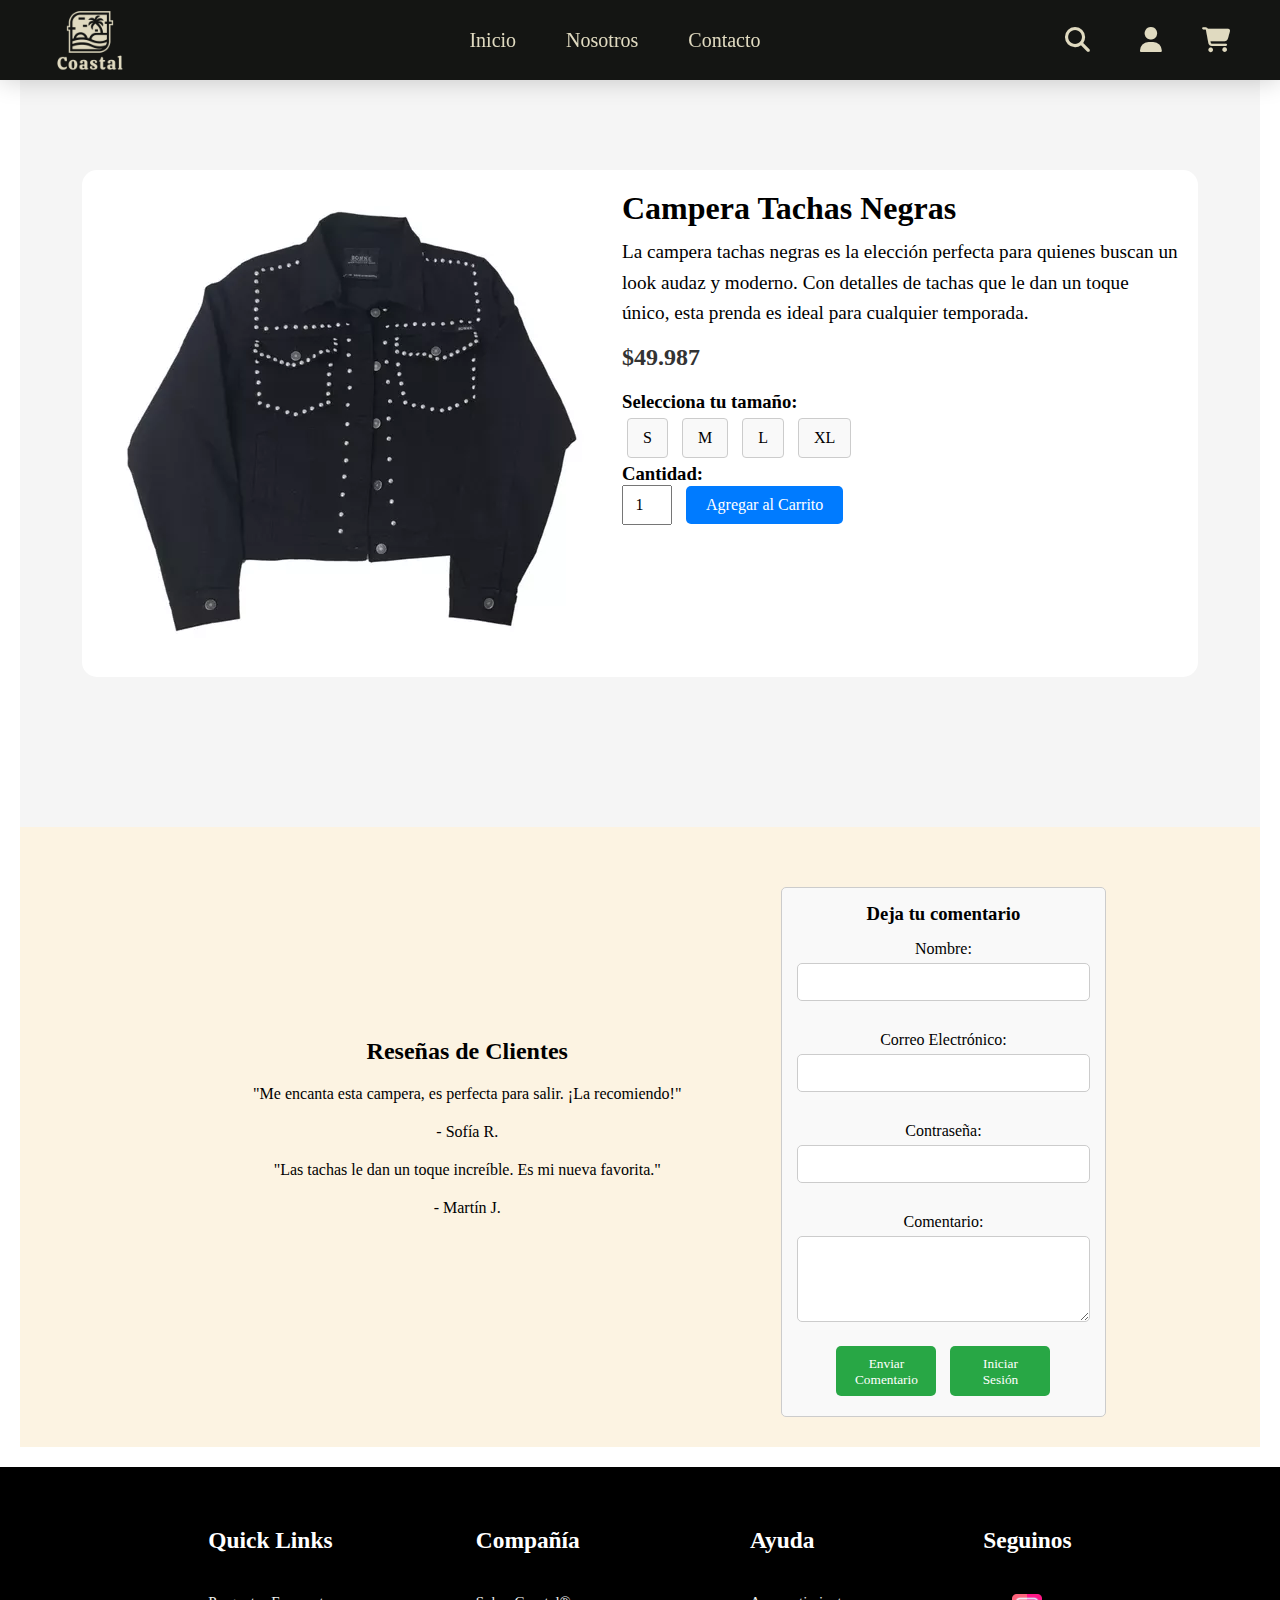
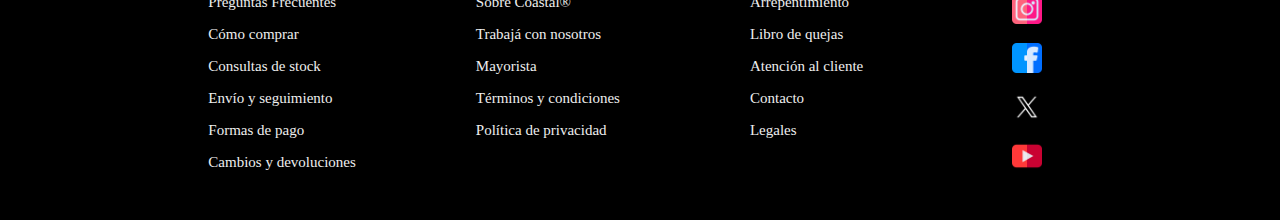
==== assets/products/campera-tachas-negras.html @ 1aef22c4 "E-commerce" ====
<!DOCTYPE html>
<html lang="es">
<head>
    <meta charset="UTF-8">
    <meta name="viewport" content="width=device-width, initial-scale=1.0">
    <title>Campera Tachas Negras</title>

    <link rel="stylesheet" href="https://cdnjs.cloudflare.com/ajax/libs/font-awesome/6.5.1/css/all.min.css">   
    <link rel="stylesheet" href="../styles.css">
    <link rel="stylesheet" href="../mediaqueries.css">
    <link rel="stylesheet" href="../productsStyles.css">
</head>
<body>

    <header class="header">
        <nav class="navbar">
            <img src="../logo.png" alt="logo">
            <input type="checkbox" id="toggle-menu">
            <label for="toggle-menu" class="bars-menu">
                <span></span>
                <span></span>
                <span></span>
            </label>
            <ul class="navbar-list">
                <li><a href="../../index.html" class="navbar-link">Inicio</a></li>
                <li><a href="../../index.html#about" class="navbar-link">Nosotros</a></li>
                <li><a href="../../index.html#contact" class="navbar-link">Contacto</a></li>
            </ul>
            
            <div class="nav-access">
                
                <div class="search-container">
                    <div id="search-wrapper" class="search-wrapper" style="display: none;">
                      <input type="text" id="search-input" placeholder="Buscar productos...">
                      <div id="search-results" class="search-results"></div>
                    </div>
                    <button id="search-icon"><i class="fa-solid fa-search"></i></button>
                  </div>
                  
                
                
                <div class="user-icon">
                    <a href="#"><i class="fa-solid fa-user"></i></a>
                    <ul class="dropdown">
                        <li><a href="#">Perfil</a></li>
                        <li><a href="#">Configuración</a></li>
                        <li><a href="#">Cerrar Sesión</a></li>
                    </ul>
                </div>
                
                <div class="navbar-cart">
                    <button id="cart-toggle">
                        <i class="fa-solid fa-shopping-cart"></i>
                        <span id="cart-count" style="display: none;">0</span>
                    </button>
                    <div id="cart" class="dropdown">
                        <ul id="cart-items"></ul>
                        <p id="total-price">Total: $0.00</p>
                    </div>
                </div>
                
            </div>
        </nav>

    </header>

    <main>
        <section id="product-details">
            <div class="product-container">
                <div class="product-image">
                    <img src="../../assets/clothes/campm.webp" alt="Campera Tachas Negras">
                </div>

                <div class="product-info">
                    <h1>Campera Tachas Negras</h1>
                    <p class="product-description">
                        La campera tachas negras es la elección perfecta para quienes buscan un look audaz y moderno. Con detalles de tachas que le dan un toque único, esta prenda es ideal para cualquier temporada.
                    </p>

                    <div class="price">
                        <span class="price-value">$49.987</span>
                    </div>

                    <div class="size-selection">
                        <h3>Selecciona tu tamaño:</h3>
                        <button class="size-button" data-size="S">S</button>
                        <button class="size-button" data-size="M">M</button>
                        <button class="size-button" data-size="L">L</button>
                        <button class="size-button" data-size="XL">XL</button>
                    </div>
                    
                    <h3>Cantidad:</h3>
                    <input type="number" id="quantity-input" value="1" min="1" max="5" style="width: 50px; height: 40px; font-size: 16px; font-family: inherit; margin-right: 10px; text-align: center;" />
                    
                    <button id="add-to-cart" style="padding: 10px 20px; font-size: 16px;">Agregar al Carrito</button>
                </div>
            </div>

        </section>

        <section id="product-reviews">
            <div class="reviews-container">
                <div class="reviews">
                    <h2>Reseñas de Clientes</h2>
                    <div class="review">
                        <p class="review-text">"Me encanta esta campera, es perfecta para salir. ¡La recomiendo!"</p>
                        <p class="review-author">- Sofía R.</p>
                    </div>
                    <div class="review">
                        <p class="review-text">"Las tachas le dan un toque increíble. Es mi nueva favorita."</p>
                        <p class="review-author">- Martín J.</p>
                    </div>
                </div>

                <div class="comment-form">
                    <h3>Deja tu comentario</h3>
                    <form id="comment-form">
                        <label for="comment-name">Nombre:</label>
                        <input type="text" id="comment-name" name="name" required>
        
                        <label for="comment-email">Correo Electrónico:</label>
                        <input type="email" id="comment-email" name="email" required>
        
                        <label for="comment-password">Contraseña:</label>
                        <input type="password" id="comment-password" name="password" required>
        
                        <label for="comment-text">Comentario:</label>
                        <textarea id="comment-text" name="comment" rows="4" required></textarea>
        
                        <button type="submit">Enviar Comentario</button>
                        <button type="button" id="login-button">Iniciar Sesión</button>
                    </form>
                </div>
            </div>
        </section>

        <div id="product-container" class="product-container"></div>
        

    </main>

    <footer class="black-bg">
        <div class="container">
            <div class="links-duo">
                <div class="links">
                    <h3>Quick Links</h3>
                    <ul>
                        <li><a href="#">Preguntas Frecuentes</a></li>
                        <li><a href="#">Cómo comprar</a></li>
                        <li><a href="#">Consultas de stock</a></li>
                        <li><a href="#">Envío y seguimiento</a></li>
                        <li><a href="#">Formas de pago</a></li>
                        <li><a href="#">Cambios y devoluciones</a></li>
                    </ul>
                </div>
                <div class="links">
                    <h3>Compañía</h3>
                    <ul>
                        <li><a href="#">Sobre Coastal®</a></li>
                        <li><a href="#">Trabajá con nosotros</a></li>
                        <li><a href="#">Mayorista</a></li>
                        <li><a href="#">Términos y condiciones</a></li>
                        <li><a href="#">Política de privacidad</a></li>
                    </ul>
                </div>
            </div>
            <div class="links-duo">
                <div class="links">
                    <h3>Ayuda</h3>
                    <ul>
                        <li><a href="#">Arrepentimiento</a></li>
                        <li><a href="#">Libro de quejas</a></li>
                        <li><a href="#">Atención al cliente</a></li>
                        <li><a href="#">Contacto</a></li>
                        <li><a href="#">Legales</a></li>
                    </ul>
                </div>
                <div class="links">
                    <h3>Seguinos</h3>
                    <ul style="text-align: center;">
                        <li><a href="#"><img src="../../icons/ig.png" alt="ig"></a></li>
                        <li><a href="#"><img src="../../icons/fcb.png" alt="fb"></a></li>
                        <li><a href="#"><img src="../../icons/xtw.png" alt="tw"></a></li>
                        <li><a href="#"><img src="../../icons/ytb.png" alt="yt"></a></li>
                    </ul>
                </div>
            </div>
        </div>
    </footer>

    <script src="../../main.js"></script>

</body>
</html>
---- assets/styles.css ----
:root {
  --color-fondo: rgb(20, 21, 19);
  --color-texto: #000;
  --color-enlace: rgb(224, 218, 192);
  --color-enlace-hover: orangered;
  --color-carrito-fondo: white;
  --color-carrito-borde: #ccc;
  --color-total: black;
  --color-dropdown-fondo: white;
  --color-dropdown-hover: #f0f0f0;
}

* {
  margin: 0;
  padding: 0;
  box-sizing: border-box;
  font-family: Georgia, 'Times New Roman', Times, serif;
}

.header {
  height: 80px;
  display: flex;
  justify-content: space-between;
  align-items: center;
  padding: 0px 50px;
  box-shadow: 0 0px 24px rgba(0, 0, 0, 0.2);
  position: fixed;
  width: 100%;
  background-color: var(--color-fondo);
  z-index: 1;
}

.header img {
  height: 80px;
  width: 80px;
  margin-right: 50px;
}

.navbar {
  display: flex;
  align-items: center;
  justify-content: space-between;
  flex-grow: 1;
}

.navbar ul {
  list-style-type: none;
  display: flex;
  gap: 50px;
  padding: 0;
}

.nav-access {
  display: flex;
  gap: 40px;
  align-items: center;
}

.navbar a {
  text-decoration: none;
}

.navbar i {
  font-size: 25px;
  display: flex;
}

.navbar-link {
  text-decoration: none;
  color: var(--color-texto);
  font-weight: 300;
  position: relative;
}

.navbar-link::after {
  content: "";
  height: 2px;
  background-color: var(--color-enlace);
  position: absolute;
  bottom: -4px;
  left: 0;
  transition: width 1s ease, background-color 1s ease;
  width: 0;
}

.navbar-link:hover::after {
  width: 100%;
  background-color: var(--color-enlace-hover);
}

.navbar-list li a, .fa-solid {
  text-decoration: none;
  font-size: 20px;
  font-weight: 510;
  color: var(--color-enlace);
  transition: 0.6s ease;
}

.navbar-list li a:hover, .fa-solid:hover {
  color: var(--color-enlace-hover);
}

#toggle-menu {
  display: none;
}

.navbar-list {
  display: flex;
  gap: 20px;
}

.bars-menu {
  display: none;
}

.bars-menu span {
  height: 3px;
  width: 30px;
  background-image: linear-gradient(to right, var(--color-enlace), var(--color-enlace));
  transition: transform 0.3s;
}

.navbar-cart {
  position: relative;
  display: flex;
  align-items: center;
}

#cart-toggle {
  position: relative;
  background: none;
  border: none;
  color: white;
  font-size: 18px;
  cursor: pointer;
  display: flex;
  align-items: center;
  transition: color 0.3s ease, transform 0.3s ease;
}

#cart-toggle:hover {
  color: #f0f0f0;
}

#cart {
  display: none;
  position: absolute;
  left: 100%;
  top: 115%;
  background-color: rgba(255, 255, 255, 0.98);
  border-radius: 8px;
  box-shadow: 0 4px 8px rgba(0, 0, 0, 0.2);
  z-index: 1000;
  max-height: 400px;
  overflow-y: auto;
  margin-top: 25px;
  width: 300px;
  padding: 10px;
  transform: translateX(-86%);
  opacity: 0;
  transition: opacity 0.3s ease, top 0.3s ease;
  visibility: hidden;
}

#cart.show {
  display: block;
  opacity: 1;
  visibility: visible;
}

#cart-items {
  list-style-type: none;
  padding: 0;
  margin: 0;
  display: flex;
  flex-direction: column;
}

#cart-items li {
  position: relative;
  margin: 5px 0;
  padding: 15px;
  border-bottom: 5px solid #ccc;
  display: block;
  padding-left: 60px;
  text-align: left;
}

#cart-items li button {
  position: absolute;
  left: 10px;
  top: 50%;
  transform: translateY(-50%);
  background: none;
  border: none;
  margin: 10;
}

#total-price {
  margin: 10px 0 0 0;
  padding: 5px;
  color: black;
}

.dropdown {
  display: none;
  position: absolute;
  background-color: rgba(255, 255, 255, 0.95);
  border-radius: 8px;
  box-shadow: 0 4px 8px rgba(0, 0, 0, 0.2);
  z-index: 1;
  top: 100%;
  right: 60px;
  transform: translateX(0);
  padding: 10px;
  opacity: 0;
  transition: opacity 0.3s ease, top 0.3s ease;
  visibility: hidden;
}

.dropdown.show {
  display: block;
  opacity: 1;
  visibility: visible;
}

.dropdown li a {
  display: block;
  padding: 15px 20px;
  color: var(--color-texto);
  text-decoration: none;
}

.dropdown li a:hover {
  background-color: #f0f0f0;
}

main {
  display: flex;
  flex-direction: column;
  align-items: center;
  justify-content: center;
  background-color: black;
}

#hero {
  margin-top: 100px;
  display: flex;
  padding: 70px 0px;
  max-width: 100%;
  justify-content: space-between;
  flex-direction: row;
  align-items: center;
}

.hero-presentation {
  display: flex;
  flex-direction: column;
  justify-content: center;
  gap: 15px;
  padding: 0 0 20px 50px;
  margin-left: 150px;
}

#hero img {
  flex-basis: 100%;
  align-items: center;
}

.hero-images {
  display: flex;
  justify-content: space-between;
  align-items: center;
  gap: 10px;
}

.hero-images img {
  width: 25%;
  height: 700px;
  object-fit: cover;
  border-radius: 10px;
  margin: 10px;
}

.hero-presentation h1 {
  font-size: 1.5rem;
  font-weight: 500;
  display: flex;
  flex-direction: column;
  color: white;
}

.hero-presentation h2 {
  font-size: 30px;
  font-weight: 500;
  display: flex;
  flex-direction: column;
  color: white;
}

.hero-presentation p {
  font-size: 14px;
  max-width: 350px;
  color: rgb(255, 255, 255);
}

.button-container {
  display: flex;
  gap: 15px;
}

.button-container a {
  display: flex;
  justify-content: center;
  align-items: center;
  text-decoration: none;
  border: 3px solid black;
  border-radius: 20px;
  padding: 8px 15px;
  font-size: 15px;
  font-weight: 500;
}

.primary-btn, .alt-btn {
  background-color: wheat;
  color: black;
  border-radius: 50px;
  width: 130px;
  height: 60px;
  text-shadow: 7px 7px 7px #000000;
}

.primary-btn:hover {
  background-color: white;
  color: black;
}

.alt-btn:hover {
  background-color: white;
  color: black;
}

#about {
  display: block;
  align-items: center;
  justify-content: center;
  width: 100%;
  padding: 30px 150px;
  font-weight: 500;
  text-align: center;
  background-color: rgb(252, 243, 226);
}

.about-title {
  font-size: 30px;
  text-align: center;
  margin-top: 50px;
  margin-bottom: 50px;
}

.about-text ul {
  padding-left: 20px;
  list-style-type: disc;

}

.about-text li {
  margin-bottom: 10px;
}

.about-container {
  display: flex;
  flex-direction: column;
  align-items: center;
  margin: 0 auto;
  max-width: 90%;
  min-width: 200px;
  padding: 10px;
}

.about-text {
  width: 100%;
  text-align: justify;
  margin-bottom: 50px;
}

.about-text p, .about-text ul {
  font-size: 16px;
  line-height: 1.6;
}

.about-container .about-text {
  text-align: left;
}

#about p {
  margin: 20px;
  font-weight: 500;
}

#cards-section {
  background-color: #eeeeee;
  display: flex;
  flex-direction: column;
  text-align: center;
  gap: 30px;
  padding: 70px 0px;
  width: 100%;
}

.cards-container {
  display: flex;
  justify-content: center;
  align-items: center;
  gap: 30px;
  margin-top: 30px;
  flex-wrap: wrap;
}

.cards-benefits {
  display: flex;
  justify-content: center;
  align-items: center;
  gap: 30px;
  margin-top: 30px;
}

.filter-buttons {
  display: flex;
  flex-wrap: wrap;
  justify-content: center;
  margin: 0 auto;
  max-width: 90%;
}

.filter {
  flex: 1 1 calc(50% - 10px);
  max-width: 150px;
  background-color: rgba(255, 255, 255);
  border: 2px solid #ccc;
  border-radius: 5px;
  padding: 10px 15px;
  margin: 5px;
  cursor: pointer;
  transition: background-color 0.3s, border-color 0.3s;
  font-size: 16px;
  text-shadow: 7px 7px 7px #000000;
  font-weight: 100;
}

.filter:hover {
  background-color: #e0e0e0;
  border-color: #888;
}

.filter.active {
  background-color: #007bff;
  color: #fff;
  border-color: #0056b3;
}

.product-container {
  display: grid;
  gap: 10px;
  max-width: 100%;
  margin: 0 auto;
  padding: 20px;
  justify-items: center;
  background-color: #f0f0f0;
  border-radius: 15px;
}

.product-card {
  background-color: #ffffff;
  display: flex;
  flex-direction: column;
  gap: 10px;
  height: 500px;
  width: 200px;
  border: 4px solid #ffffff;
  border-radius: 15px;
  padding: 15px;
  align-items: center;
  transition: transform 0.3s ease-in-out;
  margin: 5px;
}

.product-card:hover {
  transform: scale(1.05);
}

.product-card img {
  height: 180px;
  object-fit: cover;
}

.product-card h2 {
  font-size: 20px;
  margin: 10px 0;
  flex-grow: 1;
  font-weight: 500;
}

.product-card p {
  font-size: 14px;
  margin: 0;
  text-align: center;
}

.product-card .price-button-container {
  display: flex;
  flex-direction: column;
  width: 100%;
  margin-top: 5px;
  align-items: center;
}

.product-card span {
  font-size: 18px;
  margin-bottom: 10px;
}

.product-card button {
  padding: 5px 20px;
  cursor: pointer;
  background-color: #000;
  color: #fff;
  border: none;
  border-radius: 5px;
}

.cards-title h2 {
  font-size: 28px;
  text-align: center;
  margin-bottom: 20px;
  margin-top: 10px;
}

.cards {
  margin-top: 30px;
  display: flex;
  flex-direction: column;
  gap: 10px;
  align-items: center;
}

.cards img {
  height: 50px;
  width: 50px;
}

.cards h2 {
  font-size: 18px;
  font-weight: 550;
}

.cards h3 {
  font-size: 12px;
  font-weight: 500;
}

#contact {
  background-color: rgb(36, 36, 36);
  padding: 50px 0 30px 0;
  display: flex;
  justify-content: center;
  align-items: center;
  width: 100%;
}

.black-bg {
  background-color: black;
}

.contact-info-container {
  display: flex;
  justify-content: space-between;
  padding-bottom: 30px;
  gap: 200px;
}

label {
  color: white;
}

.info-column p, .info-column h3 {
  color: #eeeeee;
  display: flex;
  margin: 0px 0px 50px 0px;
  align-items: center;
  justify-content: center;
  margin-top: 50px;
  margin-bottom: 70px;
}

.info-column img {
  height: 35px;
  margin-right: 10px;
  display: flex;
  align-items: center;
  justify-content: center;
}

.form-group label {
  display: block;
  font-weight: bold;
  margin-bottom: 5px;
  width: 500px;
}

.form-group {
  display: flex;
  flex-direction: column;
  align-items: center;
}

.form-group input,
.form-group textarea {
  width: 100%;
  padding: 10px;
  border: 1px solid #ccc;
  border-radius: 4px;
  margin: 10px 0;
}

button[type="submit"] {
  background-color: #4CAF50;
  color: white;
  padding: 10px 20px;
  border: none;
  border-radius: 4px;
  cursor: pointer;
  width: 100px;
}

button[type="submit"]:hover {
  background-color: greenyellow;
  color: black;
}

footer { 
  display: flex; 
  justify-content: center; 
  color: white; 
  width: 100%; 
  text-align: center; 
  padding: 60px 0px 30px 0px; 
  font-size: 20px; 
  background-color: black; 
} 

.links { 
  text-align: left; 
} 

.links h3 { 
  padding-bottom: 25px; 
} 

.container { 
  max-width: 1200px; 
  display: flex; 
  margin: 0 auto; 
  gap: 130px; 
} 

.links-duo { 
  display: flex; 
  gap: 120px; 
  justify-content: space-around; 
  flex-wrap: wrap; 
} 

.links li { 
  display: inline-block; 
  margin: 15px 0; 
  font-size: 15px; 
  display: block; 
} 

.links a { 
  color: #eeeeee; 
  text-decoration: none; 
} 

.links a img { 
  height: 30px; 
} 

#product-details {
  background-color: whitesmoke;
  width: 100%;  
}

#product-reviews {
  display: flex;
  align-items: center;
  justify-content: center;
  width: 100%;
  padding: 30px 150px 30px 150px;
  font-weight: 300;
  text-align: center;
  background-color: rgb(252, 243, 226);
}

#product-reviews p {
  margin: 20px;
}

.reviews-container {
  display: flex;
  align-items: center;
  justify-content: center;
  gap: 150px;
}

.comment-form {
  margin-top: 20px;
  padding: 15px;
  border: 1px solid #ccc;
  border-radius: 5px;
  background-color: #f9f9f9;
}

.comment-form h3 {
  margin-bottom: 15px;
}

.comment-form label {
  display: block;
  margin-bottom: 5px;
}

.comment-form input,
.comment-form textarea {
  width: 100%;
  padding: 10px;
  margin-bottom: 15px;
  border: 1px solid #ccc;
  border-radius: 4px;
}

.comment-form button {
  padding: 10px 15px;
  background-color: #007bff;
  color: white;
  border: none;
  border-radius: 4px;
  cursor: pointer;
}

.comment-form button:hover {
  background-color: #0056b3;
}

.size-selection {
  margin-top: 20px;
}

.size-button {
  padding: 10px 15px;
  margin: 5px;
  border: 1px solid #ccc;
  border-radius: 4px;
  background-color: #f9f9f9;
  cursor: pointer;
}

.size-button.selected {
  background-color: blue;
  color: white;
}

.size-button:hover {
  background-color: #007bff;
  color: white;
}

.modal {
  display: none;
  position: fixed;
  z-index: 1000;
  left: 0;
  top: 0;
  width: 100%;
  height: 100%;
  overflow: auto;
  background-color: rgba(0, 0, 0, 0.5);
}

.modal-content {
  background-color: #fefefe;
  margin: 10% auto;
  padding: 15px;
  border: 1px solid #888;
  width: 80%;
  max-width: 600px;
  font-size: 14px;
}

.modal-content h1 {
  margin-bottom: 15px;
  font-size: 25px;
}

.modal-content p {
  margin-bottom: 10px;
}

.modal-content .modal-product-price {
  margin-bottom: 15px;
}

.modal-content select {
  margin-bottom: 15px;
}

.modal-content #add-to-cart-confirm {
  margin-top: 10px;
}

.close {
  color: #aaa;
  float: right;
  font-size: 28px;
  font-weight: bold;
}

.close:hover,
.close:focus {
  color: black;
  text-decoration: none;
  cursor: pointer;
}

.product-image img {
  width: 100%;
  height: auto;
  max-width: 300px;
}

.search-container {
  position: relative;
  display: flex;
  align-items: center;
}

.search-wrapper {
  display: none;
  position: absolute;
  left: -50px;
  top: 140%;
  background-color: rgba(255, 255, 255, 0.8);
  border-radius: 8px;
  box-shadow: 0 4px 8px rgba(0, 0, 0, 0.2);
  padding: 10px;
  z-index: 1000;
}

#search-input {
  padding: 10px 15px;
  border: 1px solid #ccc;
  border-radius: 4px;
  width: 250px;
  left: auto;
  background-color: white;
}

.search-results {
  background-color: white;
  max-height: 200px;
  overflow-y: auto;
  width: 250px;
  margin-top: 10px;
}

.search-results div {
  padding: 10px 15px;
  cursor: pointer;
  font-size: 16px;
}

.search-results div:hover {
  background-color: #f0f0f0;
}

#search-icon {
  background: none;
  border: none;
  color: #fff;
  cursor: pointer;
  padding: 10px;
  margin-left: 5px;
}

#search-icon:hover {
  opacity: 0.8;
}
---- assets/mediaqueries.css ----
@media (max-width: 992px) {
  .navbar-list {
      display: flex;
      flex-direction: column;
      gap: 10px;
      position: absolute;
      top: 80px;
      left: 200px;
      width: auto;
      background-color: rgb(24, 22, 22);
      z-index: 2;
      padding: 10px;
      border-radius: 5px;
      margin: 0 180px 0 0;
  }

  .navbar-link {
      display: none;
      margin: 10px 50px 10px 50px;
      text-align: center;
  }

  .bars-menu {
      display: flex;
      flex-direction: column;
      gap: 5px;
      cursor: pointer;
      position: relative;
      z-index: 2;
      margin-right: auto;
  }

  .bars-menu span {
      height: 3px;
      width: 30px;
      background-color: #000;
      transition: transform 0.3s, opacity 0.3s;
  }
  #toggle-menu:checked + .bars-menu span:nth-child(2) {
      opacity: 0;
  }
  #toggle-menu:checked + .bars-menu span:nth-child(1) {
      transform: translateY(8px) rotate(45deg);
  }
  #toggle-menu:checked + .bars-menu span:nth-child(3) {
      transform: translateY(-8px) rotate(-45deg);
  }
  #toggle-menu:checked ~ .navbar-list .navbar-link {
      display: block;
      padding: 10px;
  }

  #hero img {
      display: none;
  }
  
  .hero-presentation {
      display: flex;
      flex-direction: column;
      justify-content: center;
      align-items: center;
      padding: 10px;
      text-align: center;
      margin-left: 0px;
  }

  .contact-info-container {
      display: flex;
      flex-direction: column;
      justify-content: center;
      align-items: center;
      gap: 20px;
      padding: 10px;
  }
  
  .contact-info-item {
      display: flex;
      flex-direction: column;
      align-items: center;
      text-align: center;
  }

  .info-data {
      display: flex;
      justify-content: center;
      align-items: center;
      gap: 20px;
  }

  .info-column {
      width: 100%;
  }
  
  .info-column form {
      width: 100%;
  }
  
  .info-column h3 {
      text-align: center;
  }

  .cards-benefits {
      display: flex;
      flex-wrap: wrap;
      justify-content: center;
      align-items: stretch;
      gap: 30px;
  }
  
  .card {
      width: calc(50% - 30px);
      margin-bottom: 20px;
  }
}

@media (max-width: 768px) {
  .about-container {
      max-width: 100%;
      padding: 0 10px;
  }

  .about-text {
      width: 100%;
  }

  .about-text p, .about-text ul {
      font-size: 14px;
      line-height: 1.5;
  }

  .about-title {
      font-size: 24px;
  }

  .cards-title h2 {
      font-size: 24px;
      margin-bottom: 25px;
  }
}

@media (max-width: 576px) {
  .form-group input,
  .form-group textarea,
  .form-group label {
      width: 80%;
      margin-left: auto;
      margin-right: auto;
  }

  .form-group label {
      text-align: center;
  }

  button[type="submit"] {
      display: block;
      margin: 10px auto;
  }

  .cards-title h2 {
      font-size: 20px;
      margin-bottom: 25px;
  }
}

@media (max-width: 480px) {
  .header {
      height: 60px;
      padding: 0px 30px;
  }

  .header img {
      height: 60px;
      width: 60px;
      margin-right: 20px;
  }

  #toggle-menu:checked + .bars-menu span:nth-child(1) {
      transform: translateY(6px) rotate(45deg);
  }
  #toggle-menu:checked + .bars-menu span:nth-child(3) {
      transform: translateY(-8px) rotate(-45deg);
  }

  .navbar-list {
      flex-direction: column;
      gap: 10px;
      padding: 10px;
      background-color: rgba(24, 22, 22, 0.98);
      top: 61px;
      left: auto;
  }

  .nav-access {
      gap: 20px;
  }

  .navbar-link {
      font-size: 18px;
  }

  .search-wrapper {
      left: -120px auto;
      top: 50px;
      max-width: 200px;
  }  

  #search-input, .search-results {
      max-width: 180px;
  }
  
  .dropdown {
      right: 20px;
  }

  #cart {
      top: 15px;
      left: 10px;
  }

  .fa-solid.fa-user,
  .fa-solid.fa-shopping-cart,
  #search-icon .fa-solid.fa-search {
      font-size: 18px;
  }

  .bars-menu span {
      width: 25px;
      height: 2px;
  }

  #hero {
      flex-direction: column;
      padding: 30px 0px;
  }

  .hero-presentation h1, .hero-presentation h2 {
      font-size: 24px;
  }

  .hero-presentation p {
      font-size: 14px;
  }

  .button-container a {
      width: 100px;
      height: 40px;
      font-size: 14px;
      padding: 5px 10px;
  }

  #about {
      padding: 20px 30px;
  }

  .product-container, #cards-section {
      background-color: #ffffff;
  }

  #cards-section {
      gap: 1px;
  }

  .cards-container, .cards-benefits {
      flex-direction: column;
      gap: 20px;
  }

  .cards-benefits {
      margin: 10px;
  }

  .cards {
      width: 100%;
  }

  .cards-benefits h3 {
      font-size: 12px;
  }

  .cards-benefits h2 {
      font-size: 15px;
  }

  .cards-benefits img {
      width: 40px;
      height: auto;
  }

  #contact {
      padding: 30px 0 20px 0;
  }

  .contact-info-container {
      flex-direction: column;
      gap: 20px;
  }

  .contact-info-container {
      margin: 30px;
  }

  .form-group input, .form-group textarea, button[type="submit"] {
      width: 80%;
  }

  footer {
      padding: 30px 0 20px 0;
      font-size: 16px;
  }
  
  .container {
      gap: 30px;
  }
  
  .links-duo {
      gap: 20px;
  }

  .links li {
      margin: 10px 0;
      font-size: 10px;
  }

  .product-card {
      height: auto;
      width: 150px;
  }

  .product-card img {
      height: 120px;
  }

  .product-card h2 {
      font-size: 18px;
  }

  .product-card p, .product-card span {
      font-size: 14px;
  }

  .modal-content {
      margin: 20% auto;
      padding: 10px;
      width: 90%;
      font-size: 14px;
  }

  .info-data {
      display: block;
  }
}
---- assets/productsStyles.css ----
/* Estilo base */

main {
    background-color: #fff;
    margin: 0 auto;
    padding: 20px;
}

.product-container {
    display: flex;
    gap: 20px;
    margin: 150px auto;
    background-color: #fff;
    max-width: 90%;
    
}

#product-container{
    display: none;
}

.product-image img {
    max-width: 100%;
    height: auto;
    border-radius: 8px;
}

.product-info {
    flex: 1;
}

.product-info h1 {
    font-size: 2rem;
    margin-bottom: 10px;
}

.product-info p.product-description {
    font-size: 1.2rem;
    line-height: 1.6;
    margin-bottom: 15px;
}

.price {
    font-size: 1.5rem;
    font-weight: bold;
    color: #333;
    margin-bottom: 15px;
}

.size-selection button {
    margin: 5px;
    padding: 10px 15px;
    font-size: 1rem;
    cursor: pointer;
}

#quantity-input {
    width: 60px;
    text-align: center;
    margin-bottom: 20px;
}

/* Botón Agregar al Carrito */
#add-to-cart {
    background-color: #007bff;
    color: #fff;
    border: none;
    padding: 10px 20px;
    cursor: pointer;
    border-radius: 5px;
    transition: background-color 0.3s ease; /* Transición suave */
}

#add-to-cart:hover {
    background-color: #0056b3; /* Azul más oscuro cuando se pasa el cursor */
}

/* Diseño base para las reseñas y formulario */
.reviews-container {
    display: flex;
    flex-wrap: wrap; /* Permite que los elementos se ajusten automáticamente */
    gap: 20px; /* Espacio entre reseñas y formulario */
}

.reviews {
    flex: 2; /* Ocupa más espacio en el diseño */
}

.comment-form {
    flex: 1; /* Ocupa menos espacio junto a las reseñas */
}


.review {
    margin-bottom: 15px;
}

.comment-form {
    margin-top: 30px;
}

.comment-form form label {
    color: #000; /* Cambia el color de texto a oscuro (negro) */
    font-size: 1rem; /* Tamaño de letra ajustable */
    margin-top: 15px;
    margin-bottom: 5px; /* Espacio debajo del subtítulo */
    display: block; /* Asegura que cada etiqueta esté en su propia línea */
}


.comment-form form input,
.comment-form form textarea {
    width: 100%;
    margin-bottom: 15px;
    padding: 10px;
    border: 1px solid #ccc;
    border-radius: 5px;
}

/* Botones de "Enviar Comentario" e "Iniciar Sesión" */
.comment-form form button,
button.login {
    background-color: #28a745;
    color: #fff;
    border: none;
    cursor: pointer;
    height: 50px;
    width: 100px;
    border-radius: 5px;
    transition: background-color 0.3s ease; /* Transición suave */
    display: inline-block; /* Garantiza comportamiento uniforme */
    margin: 5px; /* Espaciado uniforme */
}

/* Efecto hover */
.comment-form form button:hover,
button.login:hover {
    background-color: #5cb85c; /* Verde claro al pasar el cursor */
    color: #fff; /* Texto sigue siendo blanco */
}

/* Contenedor para los botones */
.button-container {
    display: flex;
    gap: 20px; /* Espaciado entre los botones */
    justify-content: center; /* Centra los botones horizontalmente */
}



/* Media Query para pantallas <= 992px */
@media (max-width: 992px) {
    .product-container {
        flex-direction: column;
        align-items: center;
    }

    .product-info {
        text-align: center;
    }

    .size-selection button {
        padding: 8px 12px;
        font-size: 0.9rem;
    }
}

/* Media Query para pantallas <= 576px */
@media (max-width: 576px) {
    main {
        padding: 10px;
    }

    .product-info h1 {
        font-size: 1.6rem;
    }

    .product-info p.product-description {
        font-size: 1rem;
    }

    .price {
        font-size: 1.2rem;
    }

    #add-to-cart {
        font-size: 0.9rem;
        padding: 8px 15px;
    }
}

/* Media Query para pantallas <= 480px */
@media (max-width: 480px) {
    .product-info p.product-description {
        font-size: 0.9rem;
    }

    .size-selection button {
        padding: 5px 10px;
        font-size: 0.8rem;
    }

    #quantity-input {
        width: 50px;
    }
}
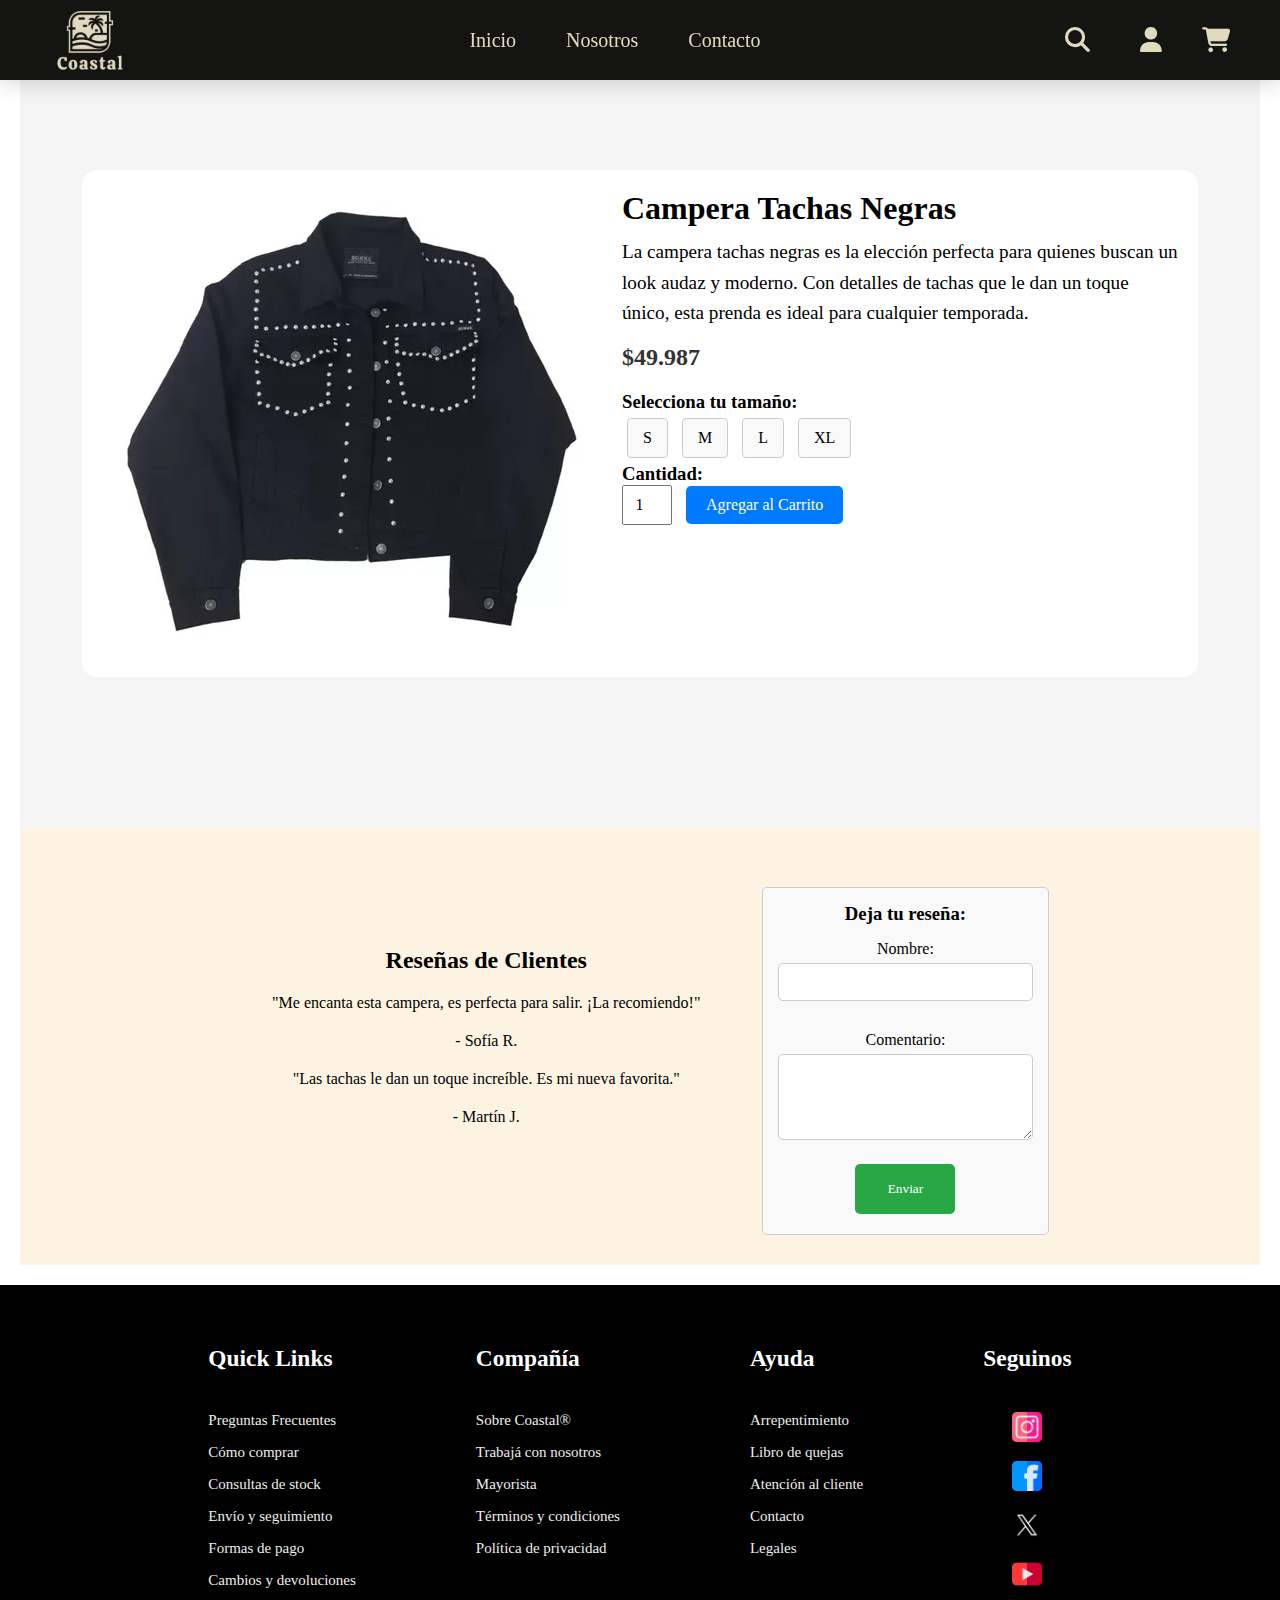
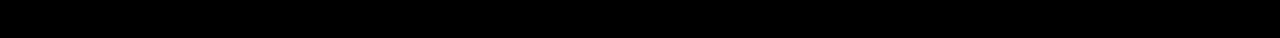
==== commit 3bc7d5a3: "E-commerce" ====
--- a/assets/products/campera-tachas-negras.html
+++ b/assets/products/campera-tachas-negras.html
@@ -113,22 +113,15 @@
                 </div>
 
                 <div class="comment-form">
-                    <h3>Deja tu comentario</h3>
+                    <h3>Deja tu reseña:</h3>
                     <form id="comment-form">
                         <label for="comment-name">Nombre:</label>
                         <input type="text" id="comment-name" name="name" required>
         
-                        <label for="comment-email">Correo Electrónico:</label>
-                        <input type="email" id="comment-email" name="email" required>
-        
-                        <label for="comment-password">Contraseña:</label>
-                        <input type="password" id="comment-password" name="password" required>
-        
                         <label for="comment-text">Comentario:</label>
                         <textarea id="comment-text" name="comment" rows="4" required></textarea>
         
-                        <button type="submit">Enviar Comentario</button>
-                        <button type="button" id="login-button">Iniciar Sesión</button>
+                        <button type="submit">Enviar</button>
                     </form>
                 </div>
             </div>
--- a/assets/styles.css
+++ b/assets/styles.css
@@ -785,11 +785,10 @@
   width: 100%;
   height: 100%;
   overflow: auto;
+}
+
+.modal-content {
   background-color: rgba(0, 0, 0, 0.5);
-}
-
-.modal-content {
-  background-color: #fefefe;
   margin: 10% auto;
   padding: 15px;
   border: 1px solid #888;
@@ -897,22 +896,22 @@
   opacity: 0.8;
 }
 
-
-
-
-
-
-
-
-
-
-
-
-
-
-
-
-
-
-
-
+.error-message {
+  color: red;
+  font-size: 12px;
+  visibility: hidden; 
+  height: 20px;
+}
+.invalid + .error-message {
+  visibility: visible;
+}
+
+
+
+
+
+
+
+
+
+
--- a/assets/mediaqueries.css
+++ b/assets/mediaqueries.css
@@ -252,10 +252,6 @@
       padding: 20px 30px;
   }
 
-  .product-container, #cards-section {
-      background-color: #ffffff;
-  }
-
   #cards-section {
       gap: 1px;
   }
@@ -323,29 +319,36 @@
 
   .product-card {
       height: auto;
-      width: 150px;
-  }
-
-  .product-card img {
-      height: 120px;
-  }
-
-  .product-card h2 {
-      font-size: 18px;
+      width: 200px;
   }
 
   .product-card p, .product-card span {
-      font-size: 14px;
+      display: none;
   }
 
   .modal-content {
       margin: 20% auto;
       padding: 10px;
       width: 90%;
-      font-size: 14px;
+      font-size: 18px;
   }
 
   .info-data {
       display: block;
   }
 }
+
+@media (max-width: 360px) {
+    .error-message {
+        text-align: center;
+        white-space: normal; 
+        word-break: break-word;
+        font-size: 12px;
+        margin-top: 4px; 
+        margin-bottom: 4px; 
+    }
+
+    .modal-content {
+        font-size: 15px;
+    }
+}
